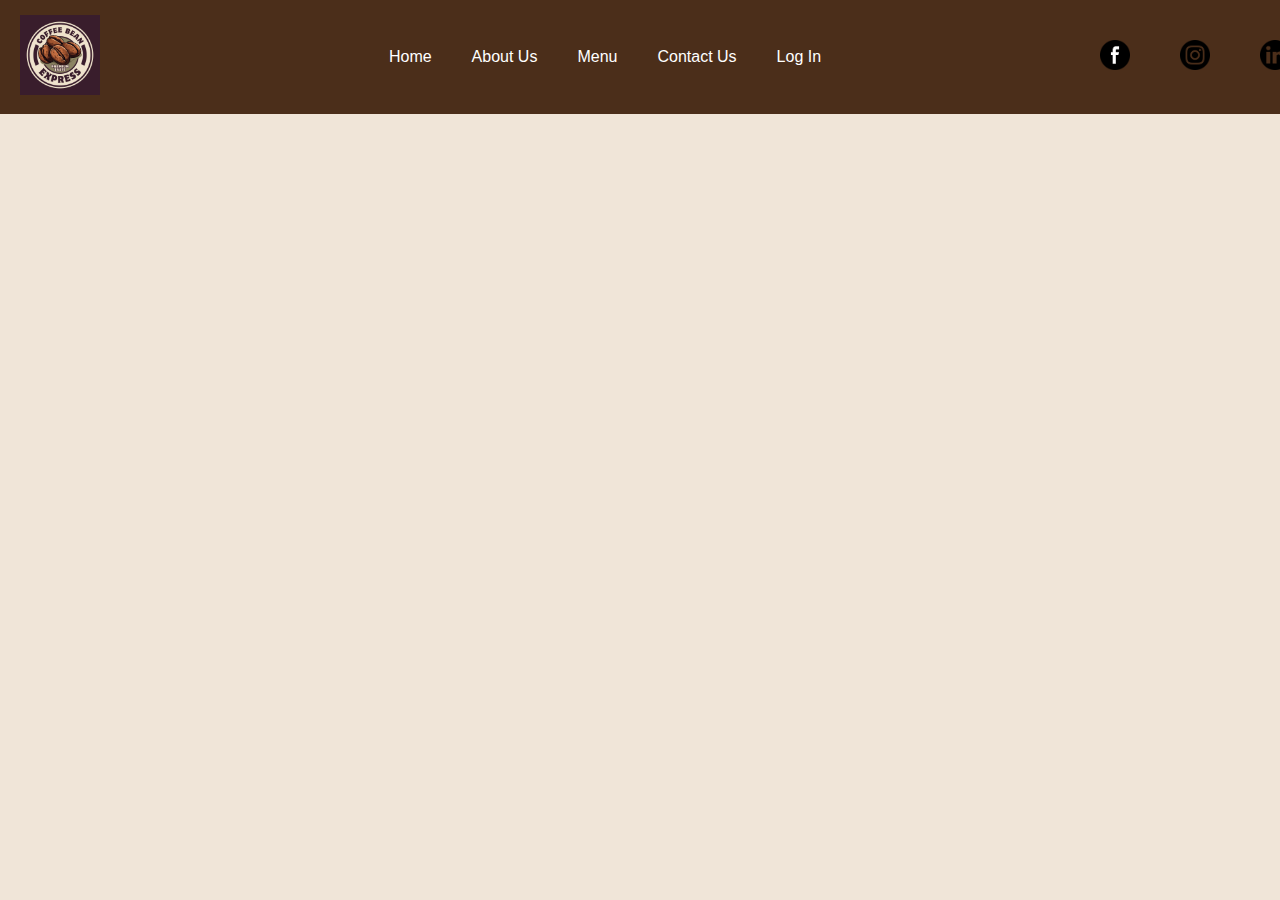
==== index.html @ c786117d "Headeri per Index File" ====
<!DOCTYPE html>
<html lang="en">
<head>
    <meta charset="UTF-8">
    <meta name="viewport" content="width=device-width, initial-scale=1.0">
    <title>Coffee Bean</title>
    <link rel="stylesheet" href="style.css">
</head>
<body>
    <header class="headerContainer">
        <div class="logo">
            <a href="index.html">
                <img src="images/logo.png" alt="Logo">
            </a>
        </div>
        <div>
            <a href="index.html">Home</a>
            <a href="aboutus.html">About Us</a>
            <a href="menu.html">Menu</a>
            <a href="contactus.html">Contact Us</a>
            <a href="login.html">Log In</a>
        </div>
        <div>
            <a href="https://www.facebook.com/"><img src="images/facebook.png" alt="Facebook"></a>
            <a href="https://www.instagram.com/"><img src="images/instagram.png" alt="Instagram"></a>
            <a href="https://www.linkedin.com/"><img src="images/linkedin.png" alt="Linkedin"></a>
        </div>
    </header>
</body>
</html>
---- style.css ----
/* General Body Styles */
body {
    font-family: Arial, sans-serif;
    margin: 0;
    padding: 0;
    background-color: #f0e5d8;
    display: flex;
    flex-direction: column;
    height: 100vh; /* Full viewport height */
}

/* Header Styling */
.headerContainer {
    display: flex;
    justify-content: space-between;
    align-items: center;
    background-color: #4b2e1a;
    padding: 15px 20px;
    width: 100%;
    z-index: 10;
}

.headerContainer .logo img {
    height: 80px;
    width: auto;
}

.headerContainer div {
    display: flex;
    align-items: center;
}

.headerContainer a {
    color: #ffffff;
    text-decoration: none;
    margin-right: 40px;
    font-size: 16px;
    transition: color 0.3s ease;
}

.headerContainer a:hover {
    color: #ffd700;
}

.headerContainer img {
    height: 30px;
    width: 30px;
    margin-right: 10px;
}

.headerContainer .logo a {
    margin-right: 20px;
}

.headerContainer a:last-child {
    margin-right: 0;
}

/* Responsiveness for smaller screens */
@media (max-width: 768px) {
    .headerContainer {
        flex-direction: column;
        padding: 10px;
    }

    .headerContainer div {
        margin-top: 10px;
        justify-content: center;
    }

    .headerContainer a {
        margin-right: 15px;
        margin-bottom: 10px;
    }

    .headerContainer .logo img {
        height: 70px;
    }
}
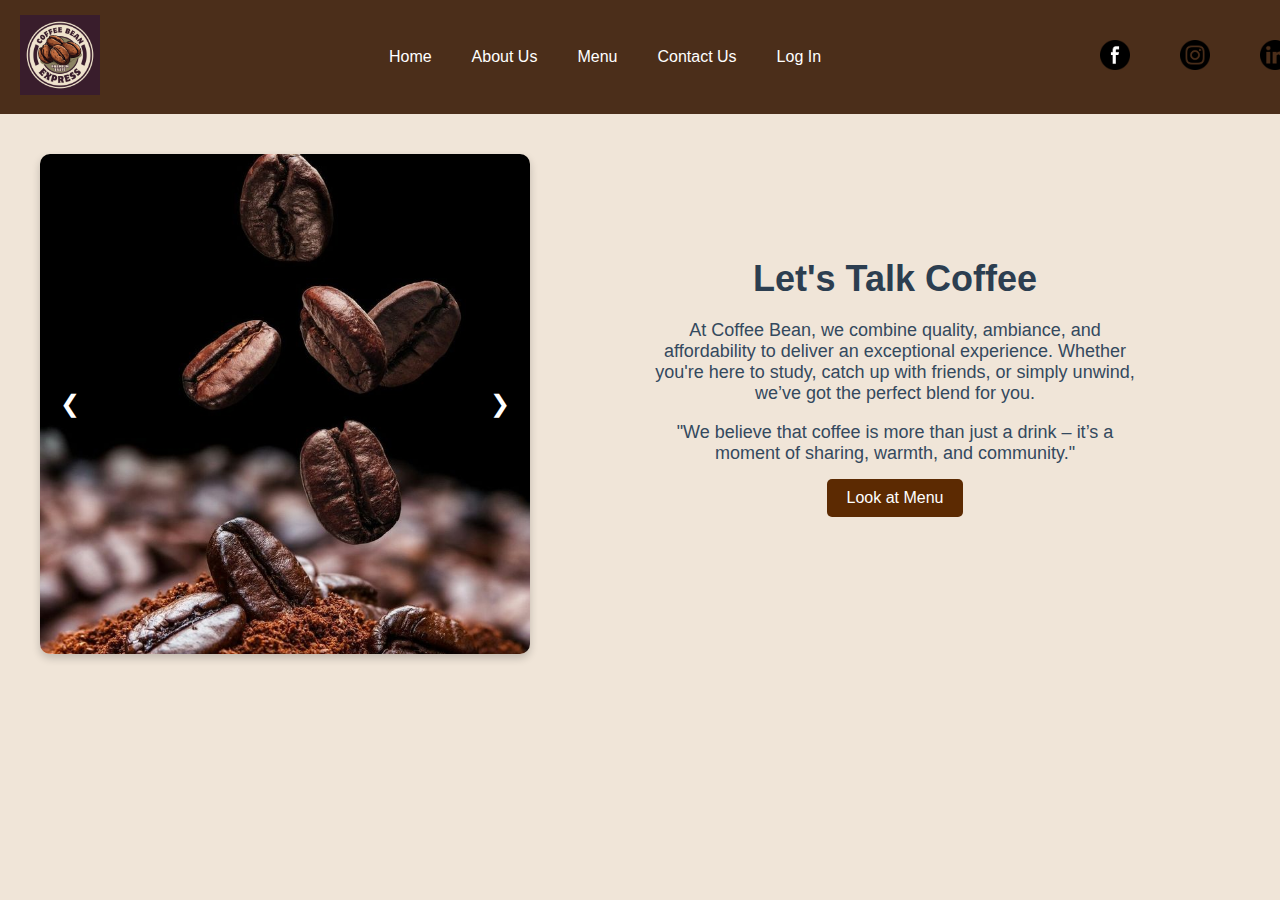
==== commit dd5e4234: "Shtova pjesen e slider-it dhe disa text anash" ====
--- a/index.html
+++ b/index.html
@@ -26,5 +26,31 @@
             <a href="https://www.linkedin.com/"><img src="images/linkedin.png" alt="Linkedin"></a>
         </div>
     </header>
+    <main class="main-container">
+        <div class="slider-container">
+            <div class="slides">
+                <div class="slide">
+                    <img src="images/slider3.jpg" alt="Coffee Pouring">
+                </div>
+                <div class="slide">
+                    <img src="images/slider2.jpg" alt="Coffee Shop Interior">
+                </div>
+                <div class="slide">
+                    <img src="images/slider1.jpg" alt="Coffee Cups">
+                </div>
+            </div>
+            <button class="prev" onclick="changeSlide(-1)">&#10094;</button>
+            <button class="next" onclick="changeSlide(1)">&#10095;</button>
+        </div>
+
+        <div class="content-container">
+            <h1>Let's Talk Coffee</h1>
+            <p>At Coffee Bean, we combine quality, ambiance, and affordability to deliver an exceptional experience. Whether you're here to study, catch up with friends, or simply unwind, we’ve got the perfect blend for you.</p>
+            <p>"We believe that coffee is more than just a drink – it’s a moment of sharing, warmth, and community."</p>
+            <a href="menu.html" class="menu-button">Look at Menu</a>
+        </div>
+    </main>
+
+    <script src="script.js"></script>
 </body>
 </html>
--- a/style.css
+++ b/style.css
@@ -78,3 +78,118 @@
     }
 }
 
+
+/* Main container */
+.main-container {
+    display: flex;
+    justify-content: space-between;
+    align-items: flex-start;
+    gap: 20px;
+    margin: 0 auto;
+    max-width: 1200px;
+    padding: 20px;
+}
+
+/* Adjustments for slider and content container */
+.slider-container, .content-container {
+    flex: 1;
+}
+
+/* Adjusting slider-container width */
+.slider-container {
+    max-width: 50%;
+}
+
+/* Adjusting content-container width */
+.content-container {
+    max-width: 50%;
+}
+
+/* Slider container adjustments */
+.slider-container {
+    width: 100%;
+    max-width: 700px;
+    position: relative;
+    overflow: hidden;
+    border-radius: 10px;
+    box-shadow: 0 4px 8px rgba(0, 0, 0, 0.2);
+    margin: 20px auto;
+}
+
+.slides {
+    display: flex;
+    transition: transform 0.5s ease;
+}
+
+.slide {
+    min-width: 100%;
+    height: 100%;
+    overflow: hidden;
+    display: flex;
+    justify-content: center;
+    align-items: center;
+}
+
+.slide img {
+    width: 100%;
+    height: auto;
+    max-height: 500px;
+    object-fit: cover;
+}
+
+/* Navigation buttons for slider */
+.prev, .next {
+    position: absolute;
+    top: 50%;
+    transform: translateY(-50%);
+    background-color: rgba(0, 0, 0, 0.5);
+    color: #fff;
+    border: none;
+    font-size: 24px;
+    padding: 10px;
+    cursor: pointer;
+    border-radius: 50%;
+}
+
+.prev {
+    left: 10px;
+}
+
+.next {
+    right: 10px;
+}
+
+/* Content container styling */
+.content-container {
+    max-width: 800px;
+    width: 100%;
+    text-align: center;
+    padding: 100px;
+}
+
+h1 {
+    font-size: 36px;
+    color: #2c3e50;
+    margin-bottom: 20px;
+}
+
+p {
+    font-size: 18px;
+    color: #34495e;
+    margin-bottom: 15px;
+}
+
+/* Button styling */
+.menu-button {
+    display: inline-block;
+    padding: 10px 20px;
+    background-color: #5c2a02;
+    color: white;
+    text-decoration: none;
+    border-radius: 5px;
+    text-align: center;
+}
+
+.menu-button:hover {
+    background-color: #d14a0b;
+}
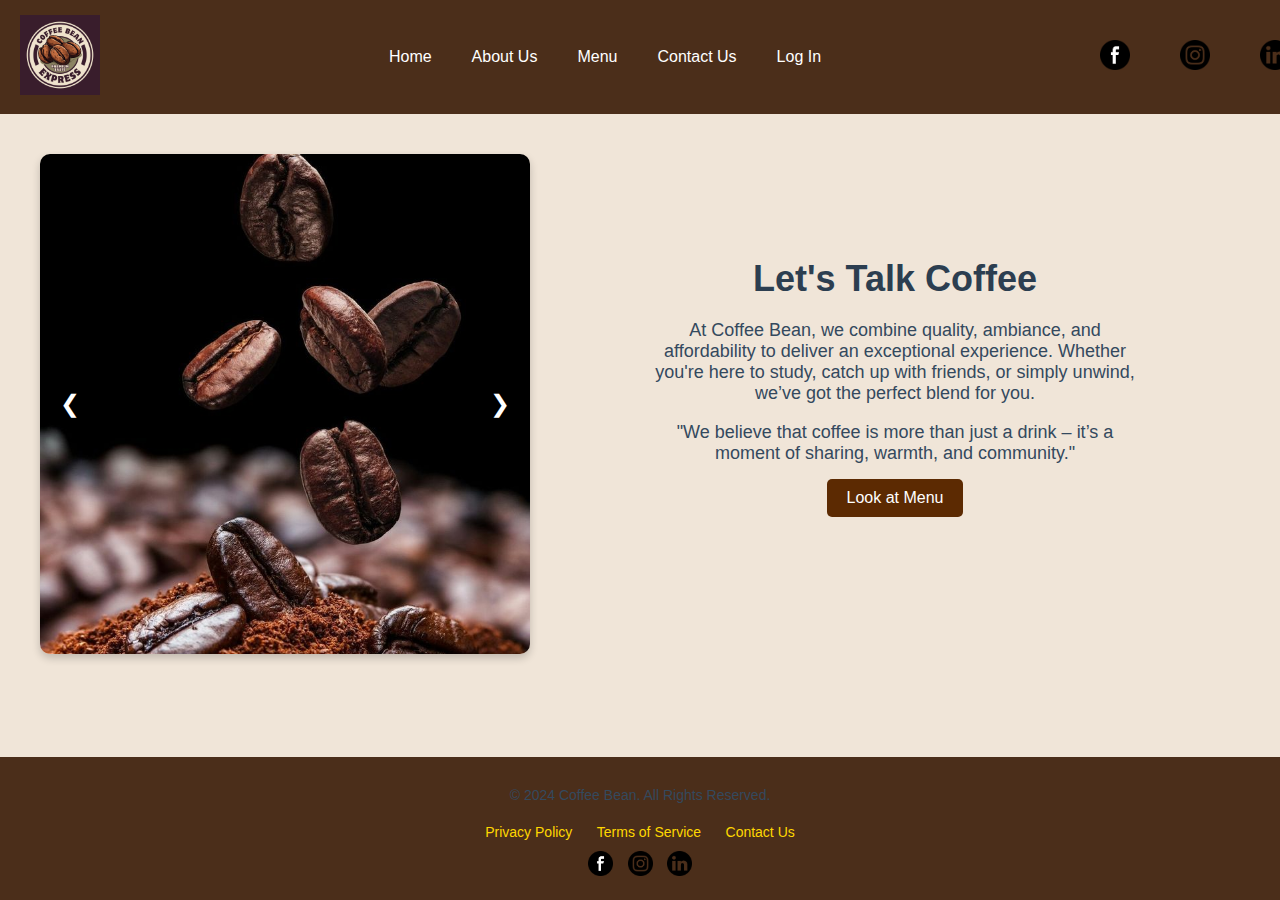
==== commit d3211c4a: "Footeri per Index File" ====
--- a/index.html
+++ b/index.html
@@ -52,5 +52,25 @@
     </main>
 
     <script src="script.js"></script>
+
+    
+    <!-- Footer Section -->
+    <div class="footerWrapper">
+        <footer class="footerContainer">
+            <div class="footerContent">
+                <p>&copy; 2024 Coffee Bean. All Rights Reserved.</p>
+                <div class="footerLinks">
+                    <a href="privacy.html">Privacy Policy</a>
+                    <a href="terms.html">Terms of Service</a>
+                    <a href="contactus.html">Contact Us</a>
+                </div>
+                <div class="footerSocial">
+                    <a href="https://www.facebook.com/"><img src="images/facebook.png" alt="Facebook"></a>
+                    <a href="https://www.instagram.com/"><img src="images/instagram.png" alt="Instagram"></a>
+                    <a href="https://www.linkedin.com/"><img src="images/linkedin.png" alt="LinkedIn"></a>
+                </div>
+            </div>
+        </footer>
+    </div>
 </body>
 </html>
--- a/style.css
+++ b/style.css
@@ -77,7 +77,6 @@
         height: 70px;
     }
 }
-
 
 /* Main container */
 .main-container {
@@ -193,3 +192,57 @@
 .menu-button:hover {
     background-color: #d14a0b;
 }
+
+
+/* Footer Styling */
+.footerWrapper {
+    margin-top: auto; /* Ensures footer stays at the bottom */
+    width: 100%;
+}
+
+.footerContainer {
+    background-color: #4b2e1a;
+    color: #ffffff;
+    padding: 20px 10px;
+    text-align: center;
+}
+.footerContent {
+    max-width: 1200px;
+    margin: 0 auto;
+    display: flex;
+    flex-direction: column;
+    align-items: center;
+}
+
+.footerContent p {
+    font-size: 14px;
+    margin: 10px 0;
+}
+
+.footerLinks {
+    margin: 10px 0;
+}
+
+.footerLinks a {
+    color: #ffd700;
+    text-decoration: none;
+    margin: 0 10px;
+    font-size: 14px;
+    transition: color 0.3s ease;
+}
+
+.footerLinks a:hover {
+    color: #ffffff;
+}
+
+.footerSocial img {
+    height: 25px;
+    width: 25px;
+    margin: 0 5px;
+    transition: transform 0.3s ease;
+}
+
+.footerSocial img:hover {
+    transform: scale(1.2);
+}
+
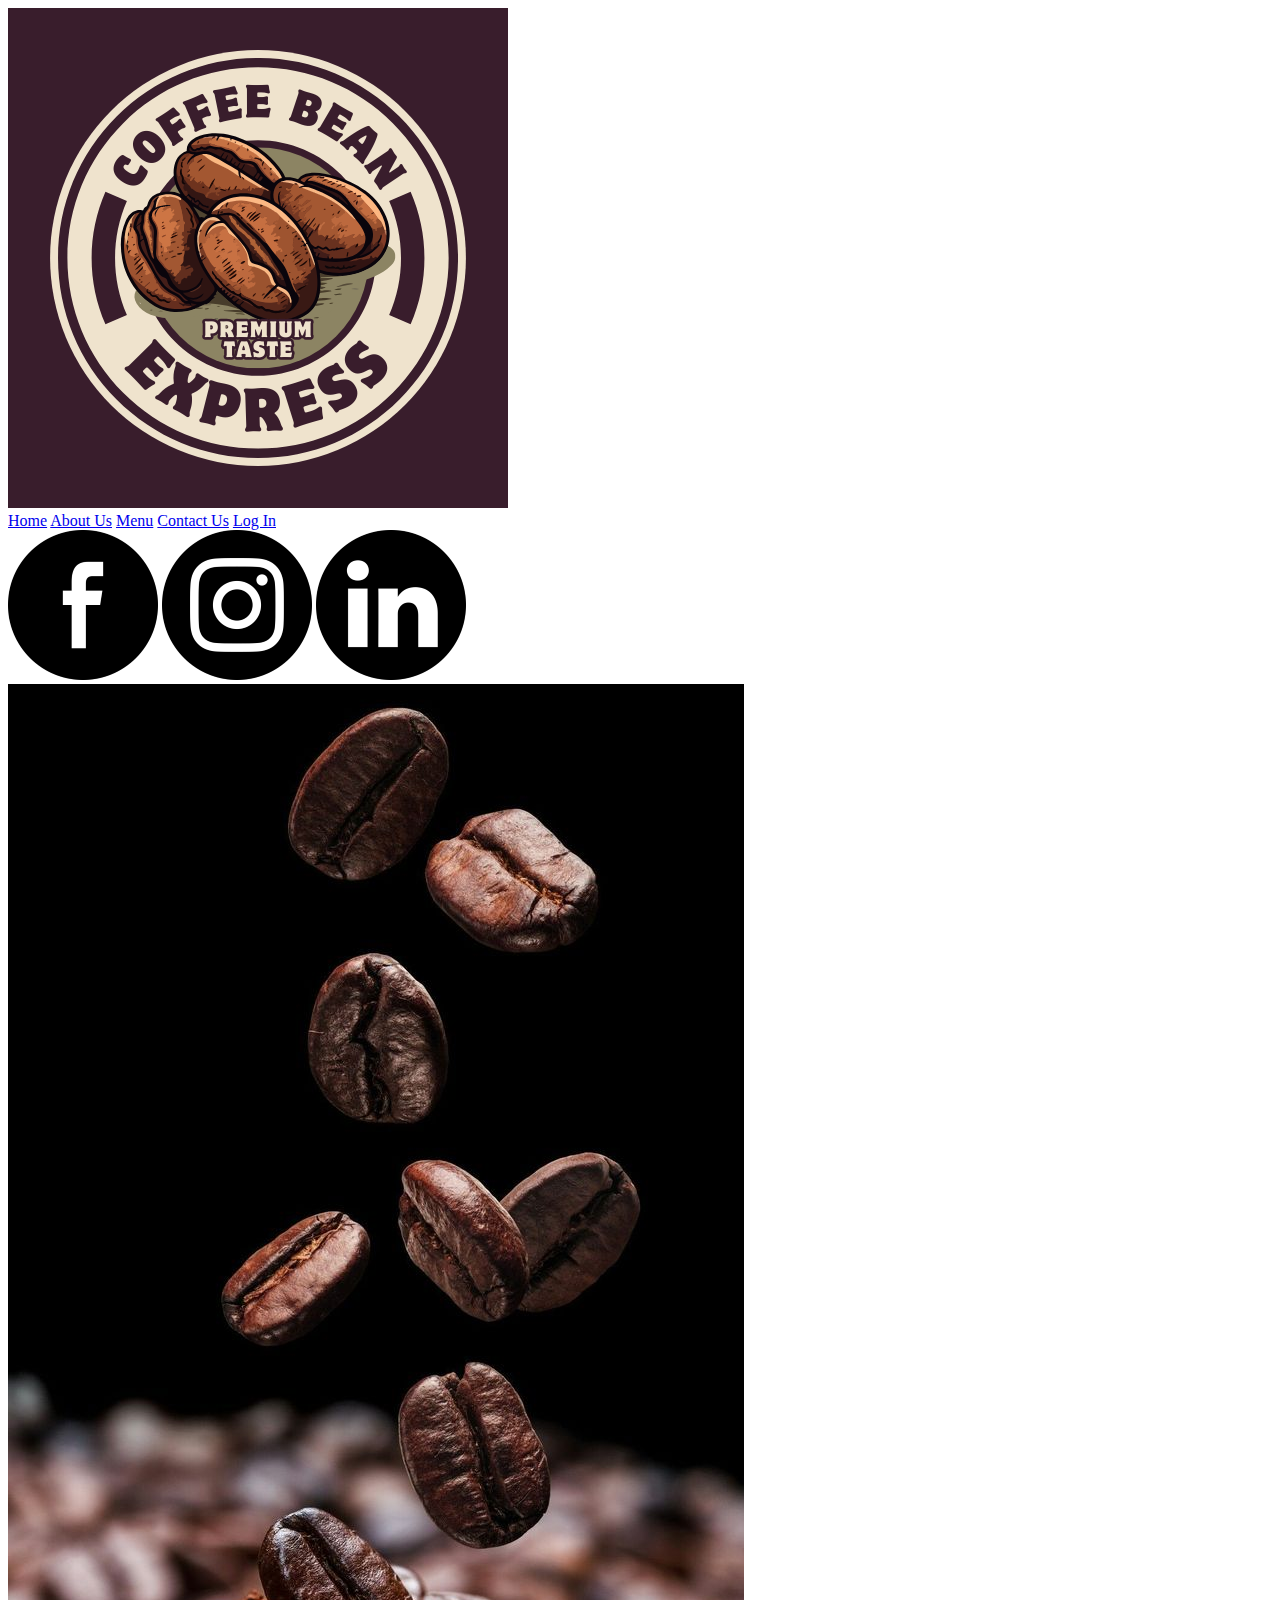
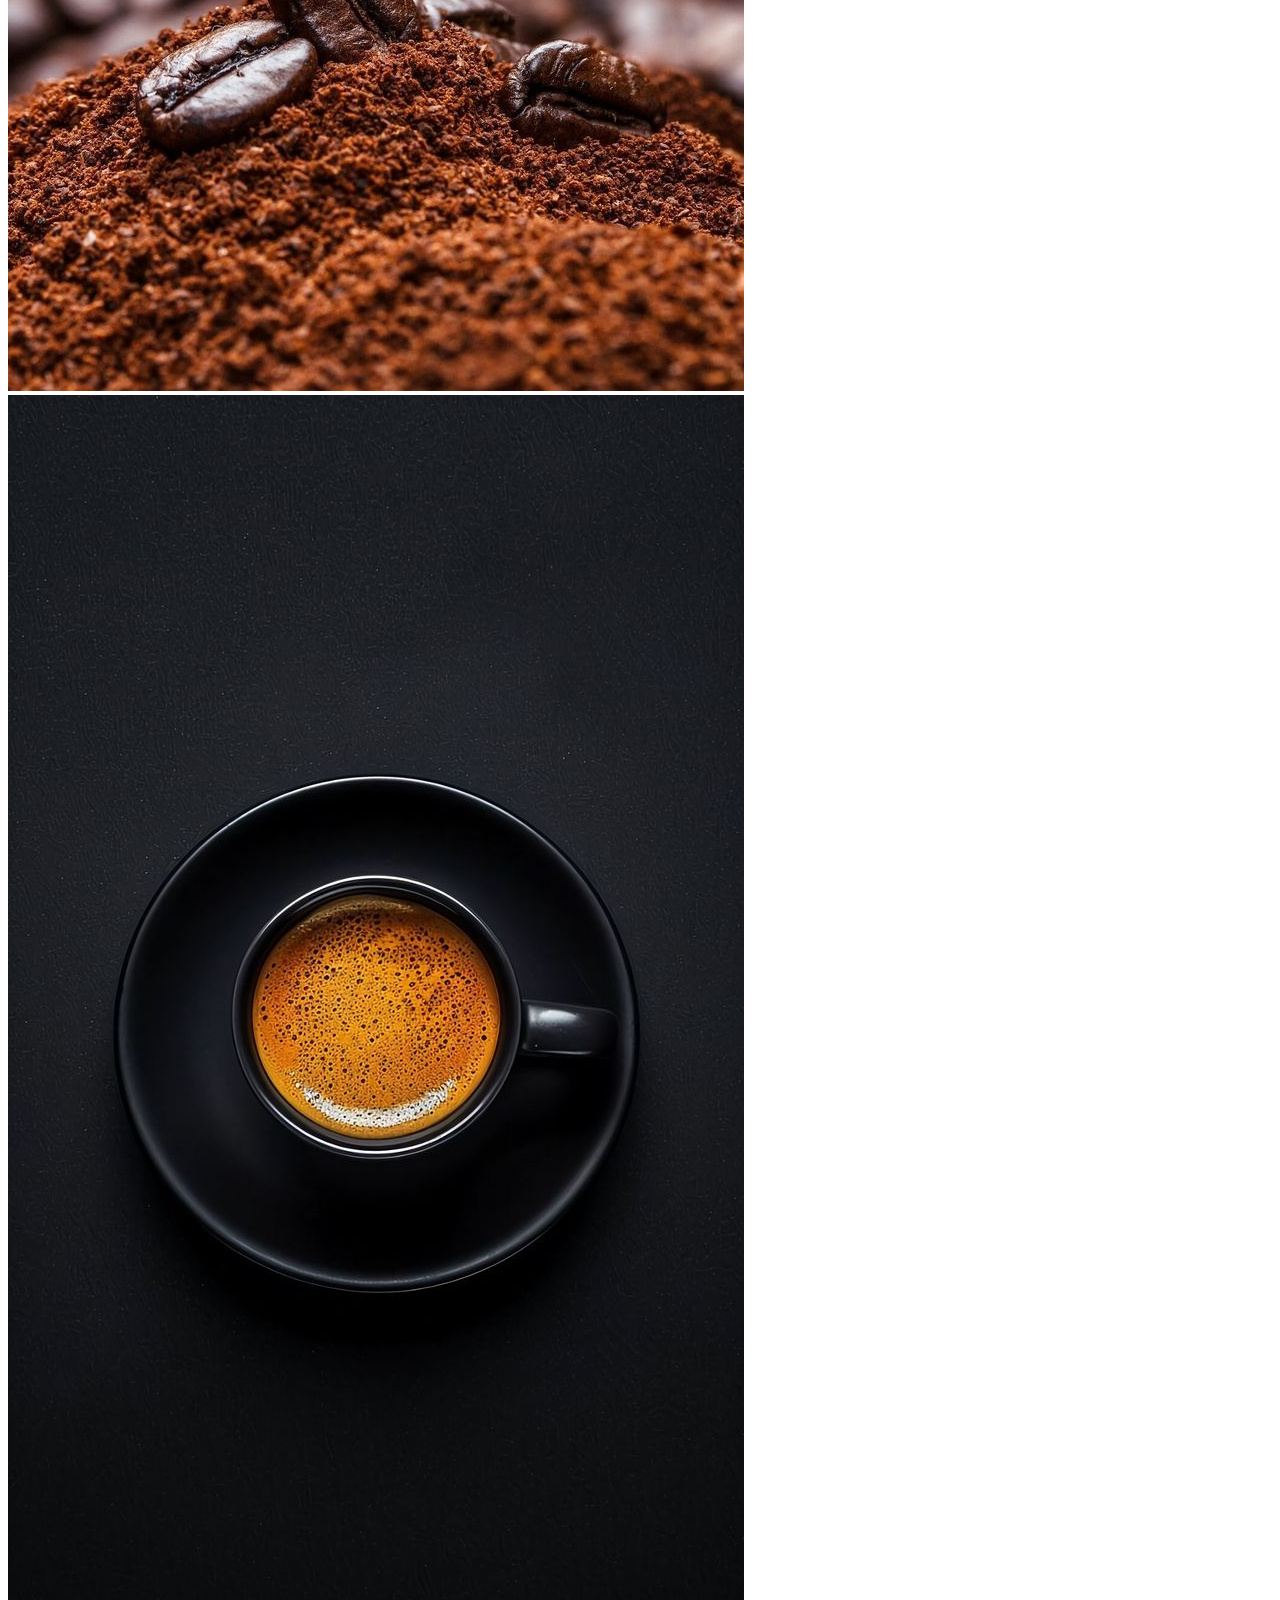
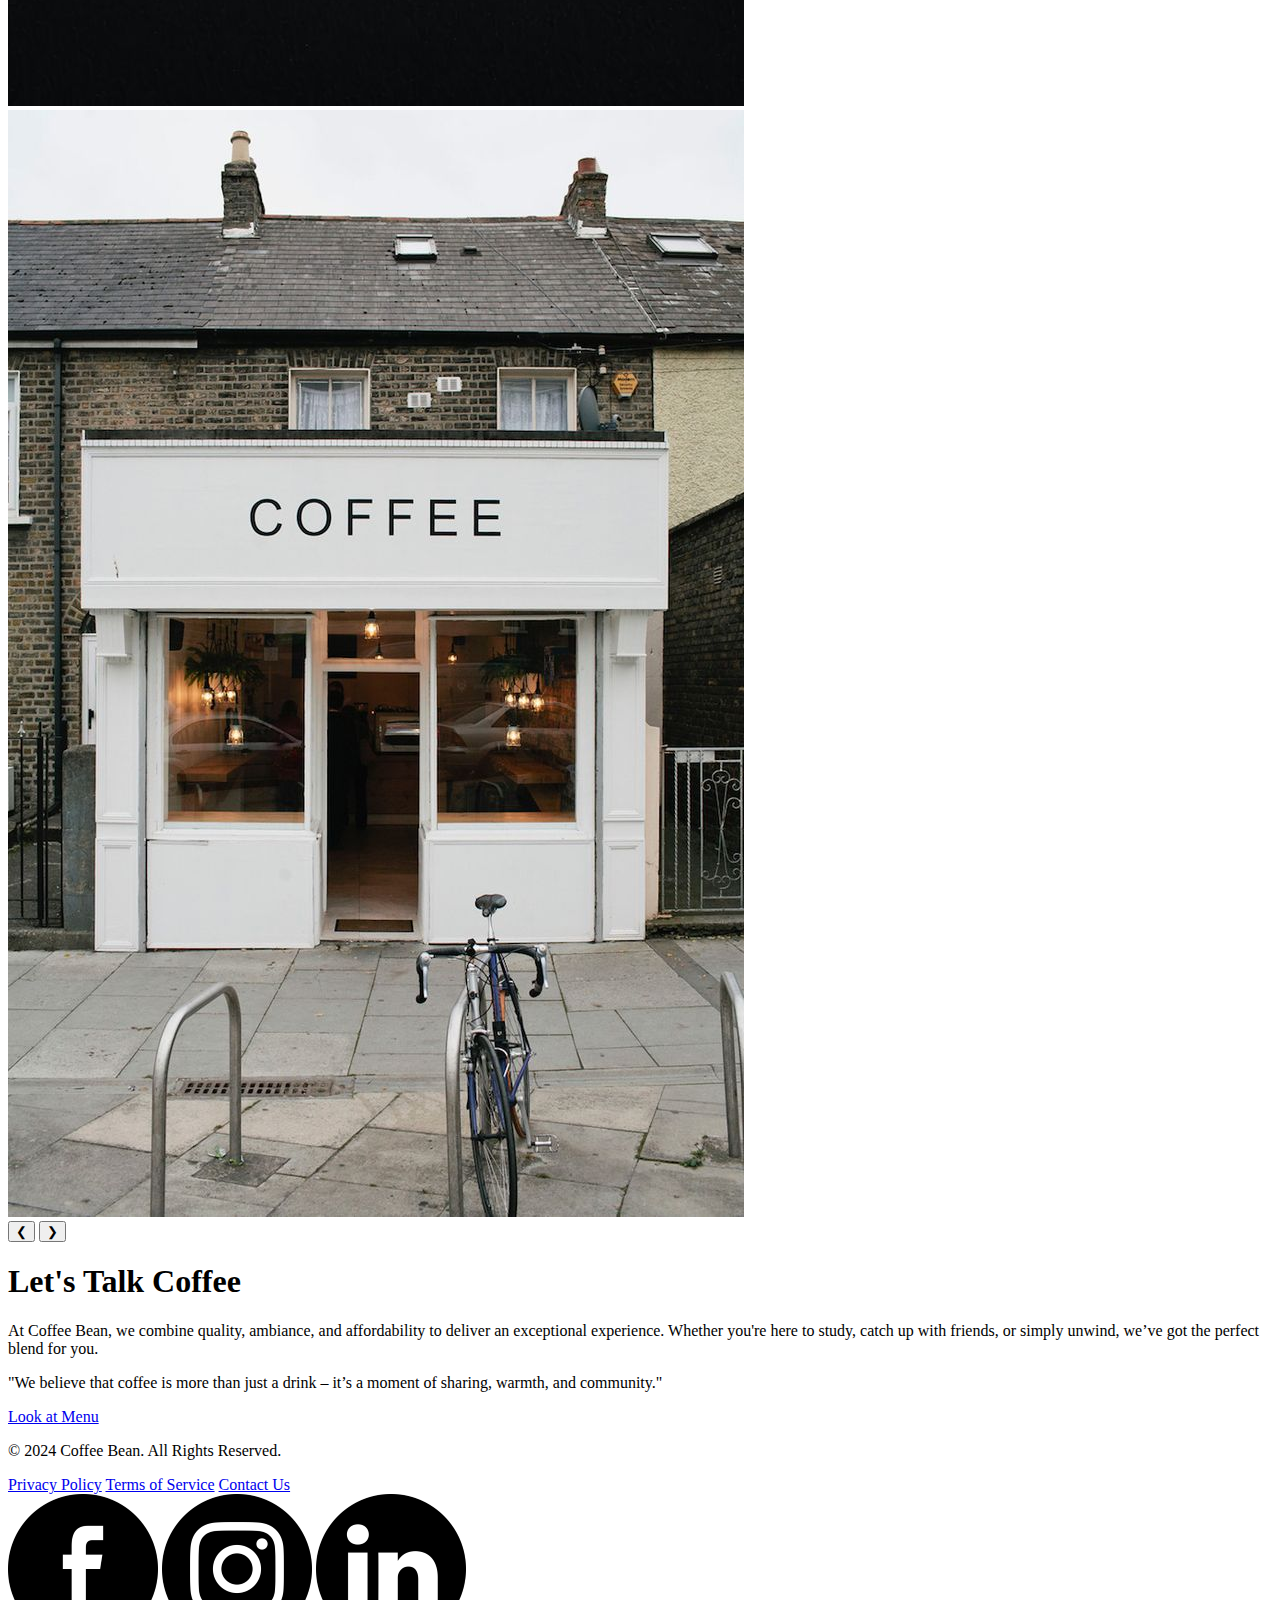
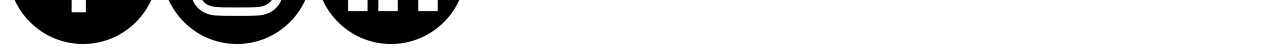
==== commit 0f96131b: "Headeri css" ====
--- a/index.html
+++ b/index.html
@@ -53,7 +53,7 @@
 
     <script src="script.js"></script>
 
-    
+
     <!-- Footer Section -->
     <div class="footerWrapper">
         <footer class="footerContainer">
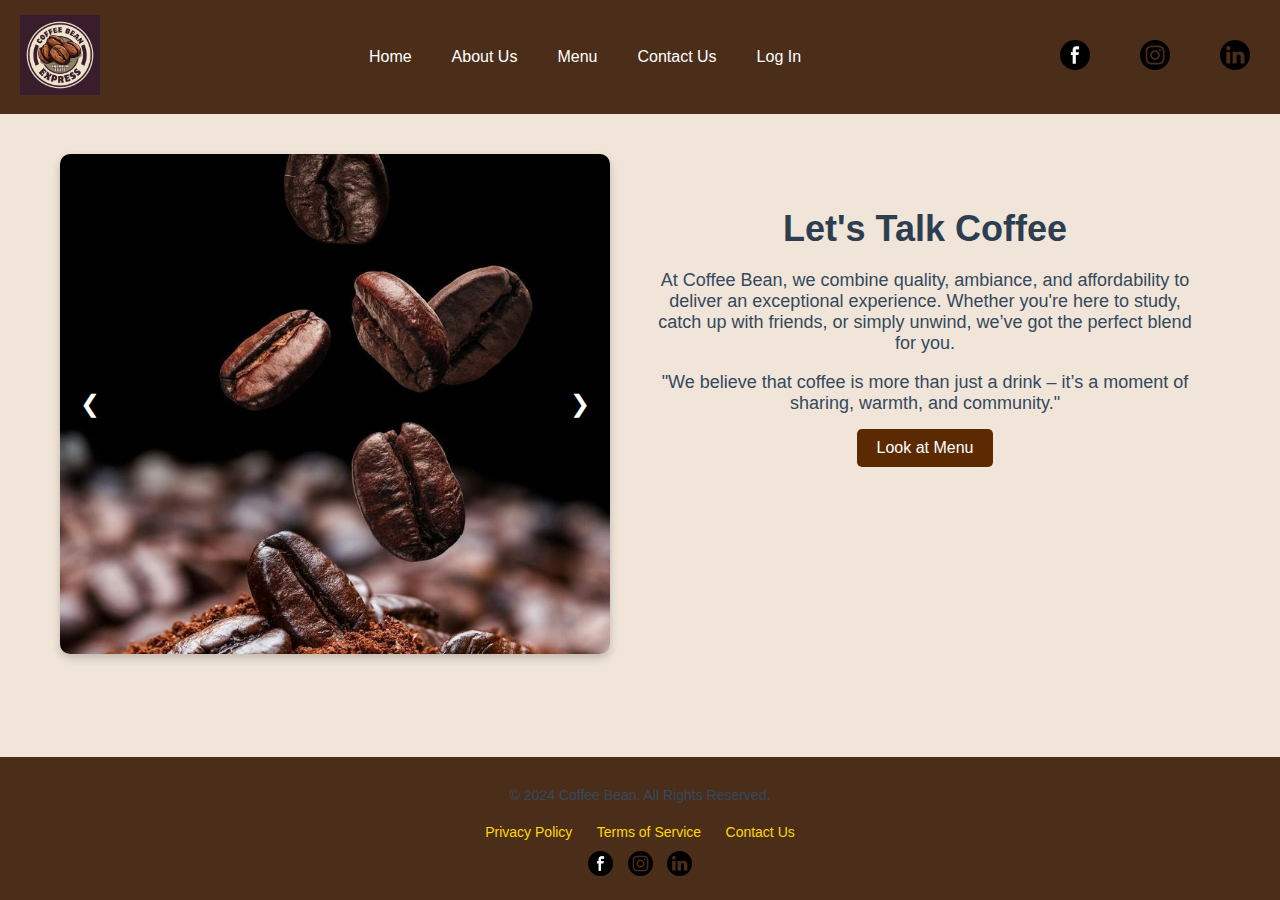
==== commit b6fdf4ed: "Permiresova pjesen e css" ====
--- a/index.html
+++ b/index.html
@@ -53,7 +53,7 @@
 
     <script src="script.js"></script>
 
-
+    
     <!-- Footer Section -->
     <div class="footerWrapper">
         <footer class="footerContainer">
--- a/style.css
+++ b/style.css
@@ -0,0 +1,243 @@
+/* General Body Styles */
+*,
+*::before,
+*::after {
+    box-sizing: border-box; /* Ensures padding and border are included in width/height calculations */
+}
+
+body {
+    font-family: Arial, sans-serif;
+    margin: 0;
+    padding: 0;
+    background-color: #f0e5d8;
+    display: flex;
+    flex-direction: column;
+    height: 100vh; /* Full viewport height */
+}
+
+/* Header Styling */
+.headerContainer {
+    display: flex;
+    justify-content: space-between;
+    align-items: center;
+    background-color: #4b2e1a;
+    padding: 15px 20px;
+    z-index: 10;
+}
+
+.headerContainer .logo img {
+    height: 80px;
+    width: auto;
+}
+
+.headerContainer div {
+    display: flex;
+    align-items: center;
+}
+
+.headerContainer a {
+    color: #ffffff;
+    text-decoration: none;
+    margin-right: 40px;
+    font-size: 16px;
+    transition: color 0.3s ease;
+}
+
+.headerContainer a:hover {
+    color: #ffd700;
+}
+
+.headerContainer img {
+    height: 30px;
+    width: 30px;
+    margin-right: 10px;
+}
+
+.headerContainer .logo a {
+    margin-right: 20px;
+}
+
+.headerContainer a:last-child {
+    margin-right: 0;
+}
+
+/* Responsiveness for smaller screens */
+@media (max-width: 768px) {
+    .headerContainer {
+        flex-direction: column;
+        padding: 10px;
+    }
+
+    .headerContainer div {
+        margin-top: 10px;
+        justify-content: center;
+    }
+
+    .headerContainer a {
+        margin-right: 15px;
+        margin-bottom: 10px;
+    }
+
+    .headerContainer .logo img {
+        height: 70px;
+    }
+}
+
+/* Main container */
+.main-container {
+    display: flex;
+    justify-content: space-between;
+    align-items: flex-start;
+    gap: 20px;
+    margin: 0 auto;
+    max-width: 1200px;
+    padding: 20px;
+}
+
+/* Adjustments for slider and content container */
+.slider-container,
+.content-container {
+    flex: 1;
+}
+
+/* Adjusting slider-container width */
+.slider-container {
+    width: 100%;
+    max-width: 700px;
+    position: relative;
+    overflow: hidden;
+    border-radius: 10px;
+    box-shadow: 0 4px 8px rgba(0, 0, 0, 0.2);
+    margin: 20px auto;
+}
+
+.slides {
+    display: flex;
+    transition: transform 0.5s ease;
+}
+
+.slide {
+    min-width: 100%;
+    height: 100%;
+    overflow: hidden;
+    display: flex;
+    justify-content: center;
+    align-items: center;
+}
+
+.slide img {
+    width: 100%;
+    height: auto;
+    max-height: 500px;
+    object-fit: cover;
+}
+
+/* Navigation buttons for slider */
+.prev, .next {
+    position: absolute;
+    top: 50%;
+    transform: translateY(-50%);
+    background-color: rgba(0, 0, 0, 0.5);
+    color: #fff;
+    border: none;
+    font-size: 24px;
+    padding: 10px;
+    cursor: pointer;
+    border-radius: 50%;
+}
+
+.prev {
+    left: 10px;
+}
+
+.next {
+    right: 10px;
+}
+
+/* Content container styling */
+.content-container {
+    max-width: 800px;
+    width: 100%;
+    text-align: center;
+    padding: 50px 20px; /* Reduced padding for better alignment */
+}
+
+h1 {
+    font-size: 36px;
+    color: #2c3e50;
+    margin-bottom: 20px;
+}
+
+p {
+    font-size: 18px;
+    color: #34495e;
+    margin-bottom: 15px;
+}
+
+/* Button styling */
+.menu-button {
+    display: inline-block;
+    padding: 10px 20px;
+    background-color: #5c2a02;
+    color: white;
+    text-decoration: none;
+    border-radius: 5px;
+    text-align: center;
+}
+
+.menu-button:hover {
+    background-color: #d14a0b;
+}
+
+/* Footer Styling */
+.footerWrapper {
+    margin-top: auto; /* Ensures footer stays at the bottom */
+    width: 100%;
+}
+
+.footerContainer {
+    background-color: #4b2e1a;
+    color: #ffffff;
+    padding: 20px 10px;
+    text-align: center;
+}
+
+.footerContent {
+    max-width: 1200px;
+    margin: 0 auto;
+    display: flex;
+    flex-direction: column;
+    align-items: center;
+}
+
+.footerContent p {
+    font-size: 14px;
+    margin: 10px 0;
+}
+
+.footerLinks {
+    margin: 10px 0;
+}
+
+.footerLinks a {
+    color: #ffd700;
+    text-decoration: none;
+    margin: 0 10px;
+    font-size: 14px;
+    transition: color 0.3s ease;
+}
+
+.footerLinks a:hover {
+    color: #ffffff;
+}
+
+.footerSocial img {
+    height: 25px;
+    width: 25px;
+    margin: 0 5px;
+    transition: transform 0.3s ease;
+}
+
+.footerSocial img:hover {
+    transform: scale(1.2);
+}
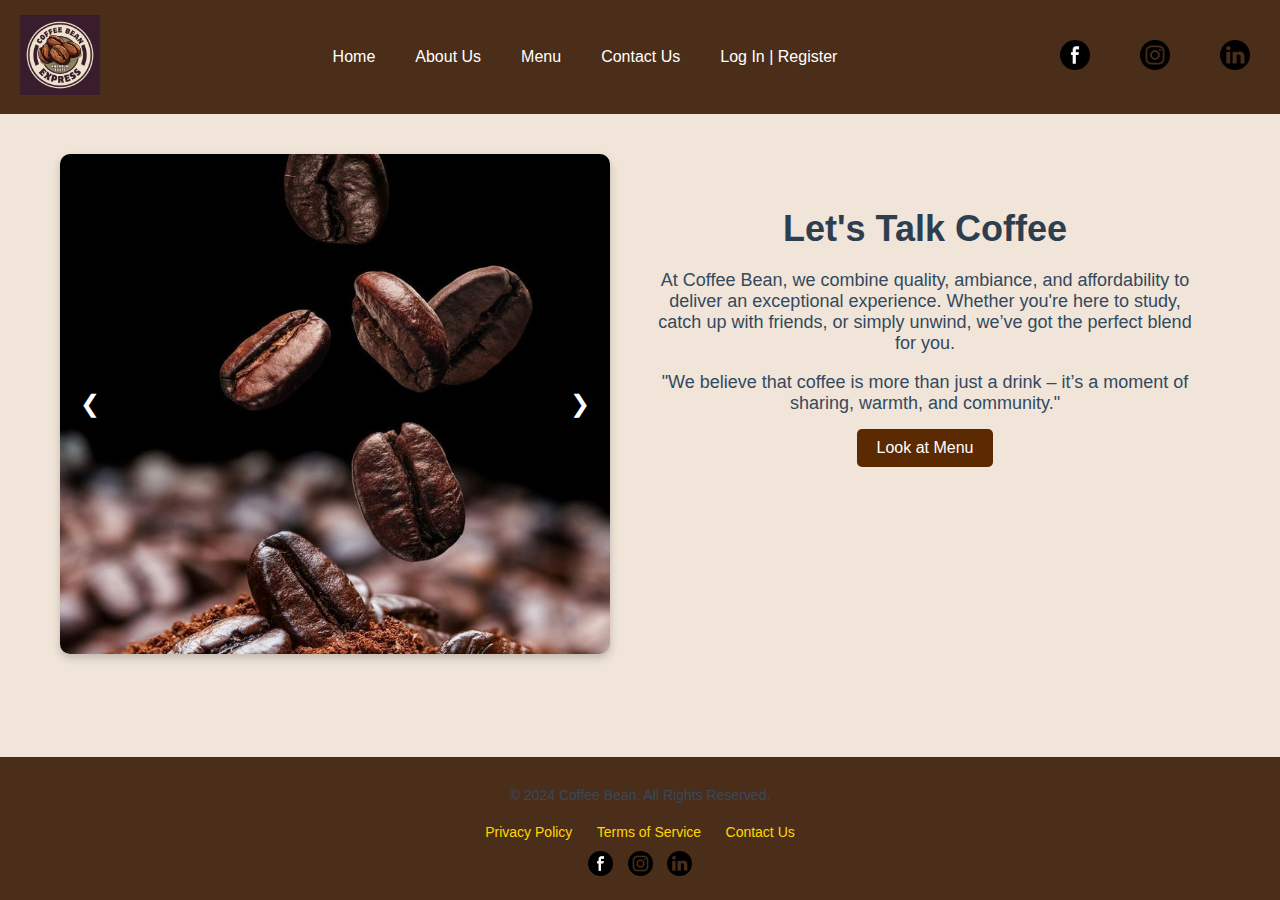
==== commit d80c5b29: "Permiresime" ====
--- a/index.html
+++ b/index.html
@@ -18,7 +18,7 @@
             <a href="aboutus.html">About Us</a>
             <a href="menu.html">Menu</a>
             <a href="contactus.html">Contact Us</a>
-            <a href="login.html">Log In</a>
+            <a href="login.html">Log In | Register</a>
         </div>
         <div>
             <a href="https://www.facebook.com/"><img src="images/facebook.png" alt="Facebook"></a>
@@ -53,7 +53,7 @@
 
     <script src="script.js"></script>
 
-    
+
     <!-- Footer Section -->
     <div class="footerWrapper">
         <footer class="footerContainer">
